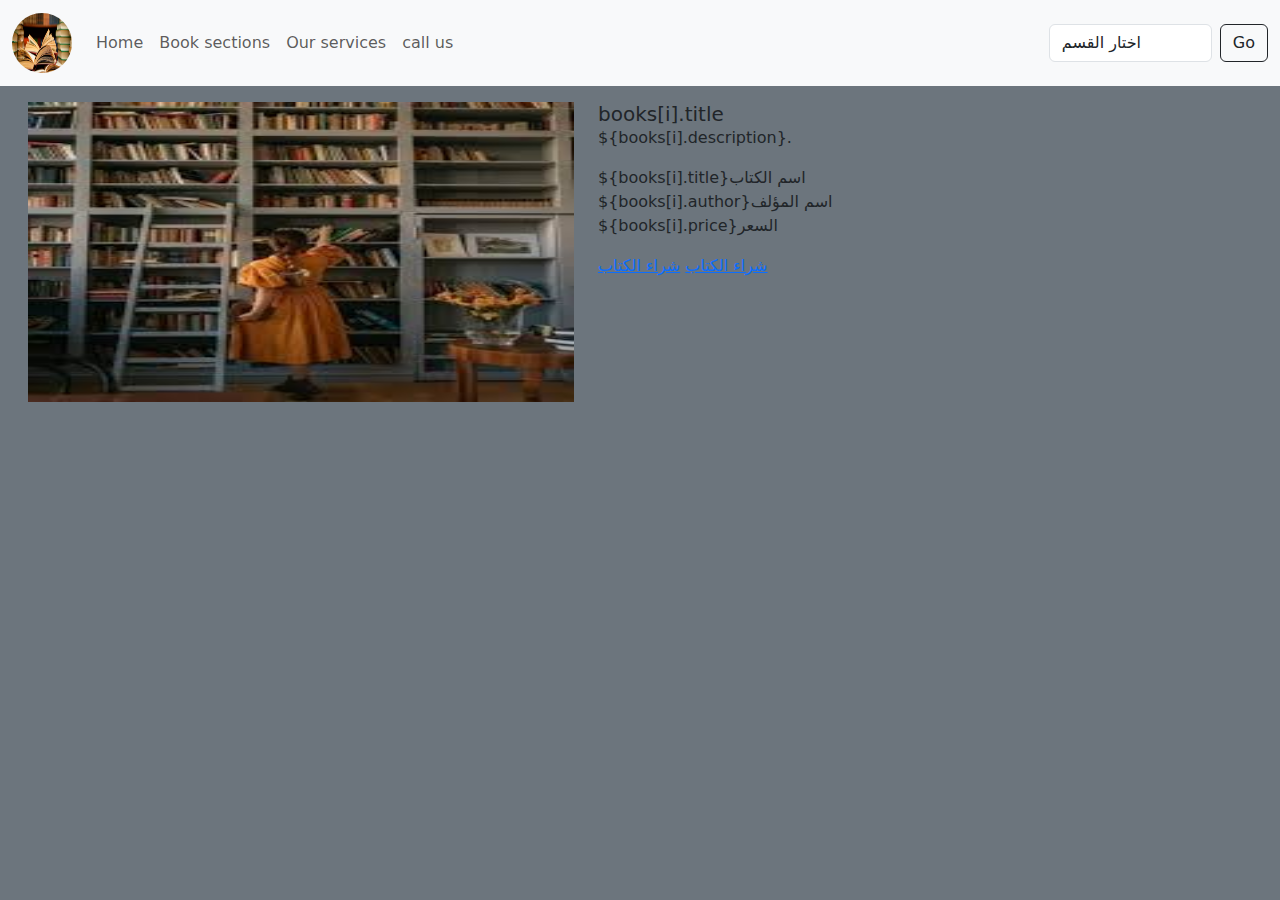
==== index copy.html @ cb01619b "اس2م التعshديل" ====
<!DOCTYPE html>
<html lang="en">
  <head>
    <meta charset="UTF-8" />
    <meta name="viewport" content="width=device-width, initial-scale=1.0" />
    <title>front</title>
    <link rel="stylesheet" href="css/all.min.css" />
    <link rel="stylesheet" href="css/bootstrap.min.css" />
    <link rel="stylesheet" />
    <link rel="stylesheet" href="css/style.css" />
  </head>
  <body class="bg-secondary">
    <!-- ------------------nav bar ----------------  -->
    <nav class="navbar navbar-expand-lg navbar-light bg-light">
      <div class="container-fluid">
        <a href="" class="navbar-brand">
          <img
            src="img/rptgtpxd-1396254731.avif"
            alt=""
            width="60 px"
            height="60 px"
            class="rounded-circle"
        /></a>
        <button
          class="navbar-toggler"
          type="button"
          data-bs-toggle="collapse"
          data-bs-target="#navbarSupportedContent"
          aria-controls="navbarSupportedContent"
          aria-expanded="false"
          aria-label="Toggle navigation"
        >
          <span class="navbar-toggler-icon"></span>
        </button>
        <div class="collapse navbar-collapse" id="navbarSupportedContent">
          <lu class="navbar-nav me-auto mb-2 mb-lg-0">
            <li class="nav-item">
              <a
                href="#"
                class="nav-link text-decoration-none"
                onclick="gitApiBook()"
                >Home</a
              >
            </li>
            <li class="nav-item">
              <a href="#" class="nav-link text-decoration-none"
                >Book sections</a
              >
            </li>
            <li class="nav-item">
              <a href="#" class="nav-link text-decoration-none">Our services</a>
            </li>
            <li class="nav-item">
              <a href="#" class="nav-link text-decoration-none">call us</a>
            </li>
          </lu>
          <form class="d-flex">
            <select
              id="inputSearch"
              class="form-control me-2"
              aria-label=".form-select-lg example"
            >
              <option selected>اختار القسم</option>
              <option value="advice-how-to-and-miscellaneous">كيف تعمل</option>
              <option value="paperback-nonfiction">التجارة</option>
              <option value="trade-fiction-paperback">التجارة و الطموح</option>
              <option value="hardcover-nonfiction">واقعى</option>
              <option value="Hardcover Fiction">الخيال</option>
              <option value="combined-print-and-e-book-nonfiction">
                الالكترونيات
              </option>
              <option value="combined-print-and-e-book-fiction">
                الالكترونيات و الخيال
              </option>
            </select>
            <button
              class="btn btn-outline-dark"
              type="button"
              onclick="(searchBooks())"
            >
              Go
            </button>
          </form>
        </div>
      </div>
    </nav>
    <!-- ================end nav bar +++++++++++++++++ -->
    <!-- =======================================+++++++++ -->

    <div id="ForSingelBook" class="container m-3">
      <div class="row">
        <div class="col col-md-6">
          <img src="img/images.jpeg" alt="" class="card-img-top w-100" height="300px" width="300 px"/>
        </div>
        <div class="col col-md-6">
          <div>
            <h5 class="card-title">books[i].title</h5>
            <p class="موضوع الكتاب">${books[i].description}.</p>

            <ul class=" list-unstyled">
              <li>${books[i].title}اسم الكتاب</li>
              <li>${books[i].author}اسم المؤلف</li>
              <li>${books[i].price}السعر</li>
            </ul>

            <a href="${books[i].buy_links[0].url}" class="card-link"
              >شراء الكتاب</a
            >
            <a href="${books[i].buy_links[1].url}" class="card-link"
              >شراء الكتاب</a
            >
          </div>
        </div>
      </div>
    </div>
    <!-- *************************** -->

    <!-- ***************************************** -->

    <script src="js/bootstrap.bundle.min.js"></script>

    <script src="js/book copy.js"></script>
  </body>
</html>
---- css/style.css ----
.w-h {
    height: 100vh;
    width: 100vh;
}
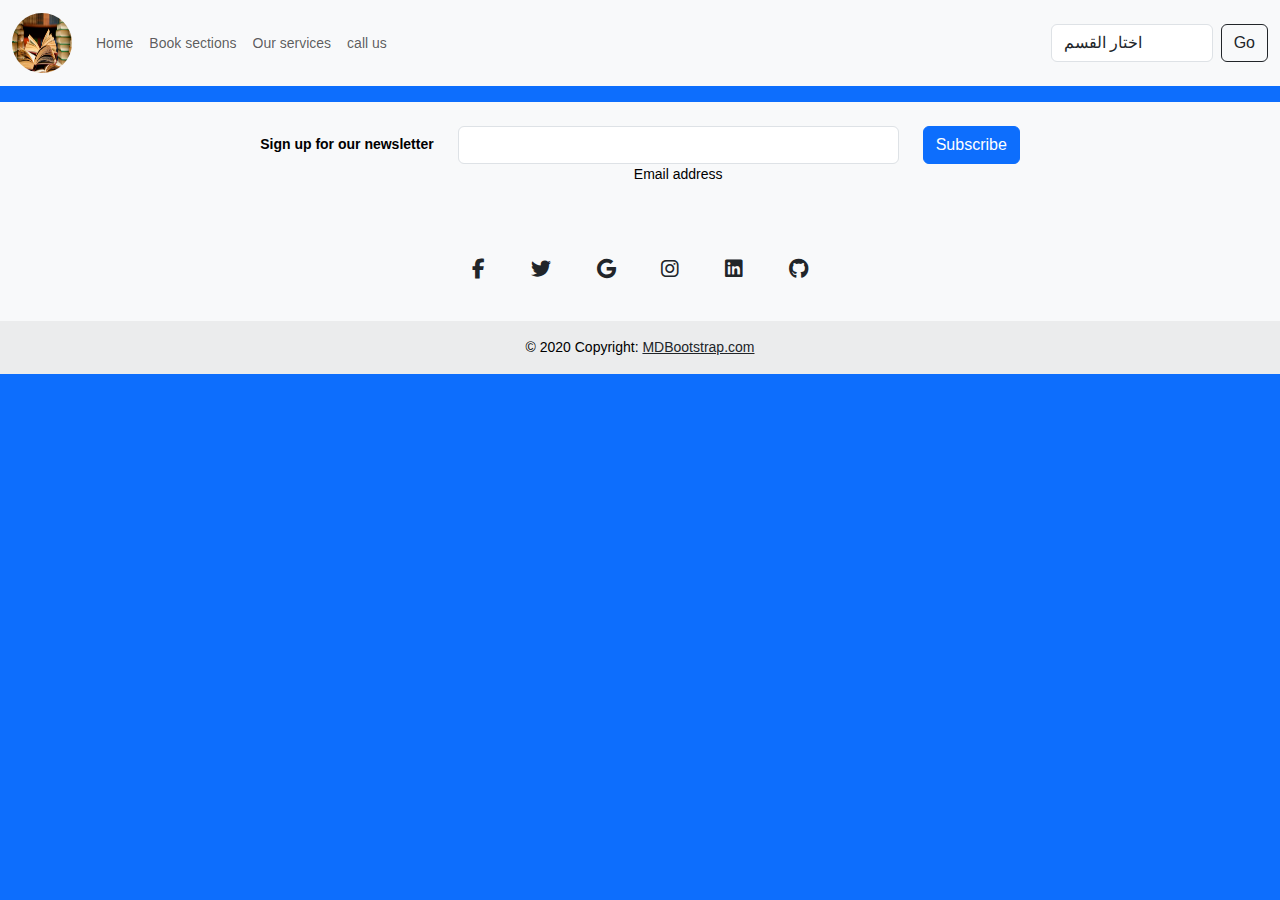
==== commit 50dfcd6c: "اس2ام التعshديل" ====
--- a/index copy.html
+++ b/index copy.html
@@ -7,9 +7,14 @@
     <link rel="stylesheet" href="css/all.min.css" />
     <link rel="stylesheet" href="css/bootstrap.min.css" />
     <link rel="stylesheet" />
+    <link
+      rel="stylesheet"
+      href="https://cdn.jsdelivr.net/npm/swiper@11/swiper-bundle.min.css"
+    />
+
     <link rel="stylesheet" href="css/style.css" />
   </head>
-  <body class="bg-secondary">
+  <body class="bg-primary">
     <!-- ------------------nav bar ----------------  -->
     <nav class="navbar navbar-expand-lg navbar-light bg-light">
       <div class="container-fluid">
@@ -85,37 +90,161 @@
       </div>
     </nav>
     <!-- ================end nav bar +++++++++++++++++ -->
-    <!-- =======================================+++++++++ -->
-
-    <div id="ForSingelBook" class="container m-3">
-      <div class="row">
-        <div class="col col-md-6">
-          <img src="img/images.jpeg" alt="" class="card-img-top w-100" height="300px" width="300 px"/>
-        </div>
-        <div class="col col-md-6">
-          <div>
-            <h5 class="card-title">books[i].title</h5>
-            <p class="موضوع الكتاب">${books[i].description}.</p>
-
-            <ul class=" list-unstyled">
-              <li>${books[i].title}اسم الكتاب</li>
-              <li>${books[i].author}اسم المؤلف</li>
-              <li>${books[i].price}السعر</li>
-            </ul>
-
-            <a href="${books[i].buy_links[0].url}" class="card-link"
-              >شراء الكتاب</a
-            >
-            <a href="${books[i].buy_links[1].url}" class="card-link"
-              >شراء الكتاب</a
-            >
-          </div>
-        </div>
-      </div>
+    <!-- ================swiper start +++++++++++++++++ -->
+
+ <!-- <div class="swiper mySwiper">
+    <div class="swiper-wrapper">
+      <div class="swiper-slide"><img src="img/alexandria.jpg" alt=""></div>
+      <div class="swiper-slide"><img src="img/Books17.jpg" alt=""></div>
+      <div class="swiper-slide"><img src="img/images.jpeg" alt=""></div>
+      <div class="swiper-slide"><img src="img/lovepik-library-to-find-books-picture_501427968.jpg" alt=""></div>
+      <div class="swiper-slide"><img src="img/pexels-photo-1370295.jpeg" alt=""></div>
+      <div class="swiper-slide"><img src="img/pngtree-an-open-book-next-to-a-pair-of-glasses-picture-image_2599835.jpg" alt=""></div>
+
+    </div>
+  </div> -->
+
+  <!-- ======================== end swpier===============+++++++++ -->
+
+    <div id="ForSingelBook" class="container m-3 ">
+    
+
+
+  
     </div>
     <!-- *************************** -->
 
     <!-- ***************************************** -->
+
+    <!-- ********************start footer********************* -->
+
+    <footer class="bg-body-tertiary text-center">
+      <!-- Grid container -->
+      <div class="container p-4 pb-0">
+        <!-- Section: Form -->
+        <section class="">
+          <form action="">
+            <!--Grid row-->
+            <div class="row d-flex justify-content-center">
+              <!--Grid column-->
+              <div class="col-auto">
+                <p class="pt-2">
+                  <strong>Sign up for our newsletter</strong>
+                </p>
+              </div>
+              <!--Grid column-->
+
+              <!--Grid column-->
+              <div class="col-md-5 col-12">
+                <!-- Email input -->
+                <div data-mdb-input-init class="form-outline mb-4">
+                  <input
+                    type="email"
+                    id="form5Example26"
+                    class="form-control"
+                  />
+                  <label class="form-label" for="form5Example26"
+                    >Email address</label
+                  >
+                </div>
+              </div>
+              <!--Grid column-->
+
+              <!--Grid column-->
+              <div class="col-auto">
+                <!-- Submit button -->
+                <button
+                  data-mdb-ripple-init
+                  type="submit"
+                  class="btn btn-primary mb-4"
+                >
+                  Subscribe
+                </button>
+              </div>
+              <!--Grid column-->
+            </div>
+            <!--Grid row-->
+          </form>
+        </section>
+        <!-- Section: Form -->
+      </div>
+      <!-- Grid container -->
+      <div class="container pt-4">
+        <!-- Section: Social media -->
+        <section class="mb-4">
+          <!-- Facebook -->
+          <a
+            data-mdb-ripple-init
+            class="btn btn-link btn-floating btn-lg text-body m-1"
+            href="#!"
+            role="button"
+            data-mdb-ripple-color="dark"
+            ><i class="fab fa-facebook-f"></i
+          ></a>
+
+          <!-- Twitter -->
+          <a
+            data-mdb-ripple-init
+            class="btn btn-link btn-floating btn-lg text-body m-1"
+            href="#!"
+            role="button"
+            data-mdb-ripple-color="dark"
+            ><i class="fab fa-twitter"></i
+          ></a>
+
+          <!-- Google -->
+          <a
+            data-mdb-ripple-init
+            class="btn btn-link btn-floating btn-lg text-body m-1"
+            href="#!"
+            role="button"
+            data-mdb-ripple-color="dark"
+            ><i class="fab fa-google"></i
+          ></a>
+
+          <!-- Instagram -->
+          <a
+            data-mdb-ripple-init
+            class="btn btn-link btn-floating btn-lg text-body m-1"
+            href="#!"
+            role="button"
+            data-mdb-ripple-color="dark"
+            ><i class="fab fa-instagram"></i
+          ></a>
+
+          <!-- Linkedin -->
+          <a
+            data-mdb-ripple-init
+            class="btn btn-link btn-floating btn-lg text-body m-1"
+            href="#!"
+            role="button"
+            data-mdb-ripple-color="dark"
+            ><i class="fab fa-linkedin"></i
+          ></a>
+          <!-- Github -->
+          <a
+            data-mdb-ripple-init
+            class="btn btn-link btn-floating btn-lg text-body m-1"
+            href="#!"
+            role="button"
+            data-mdb-ripple-color="dark"
+            ><i class="fab fa-github"></i
+          ></a>
+        </section>
+        <!-- Section: Social media -->
+      </div>
+      <!-- Grid container -->
+
+      <!-- Copyright -->
+      <div
+        class="text-center p-3"
+        style="background-color: rgba(0, 0, 0, 0.05)"
+      >
+        © 2020 Copyright:
+        <a class="text-body" href="https://mdbootstrap.com/">MDBootstrap.com</a>
+      </div>
+      <!-- Copyright -->
+    </footer>
 
     <script src="js/bootstrap.bundle.min.js"></script>
 
--- a/css/style.css
+++ b/css/style.css
@@ -1,6 +1,52 @@
-
-
 .w-h {
     height: 100vh;
     width: 100vh;
+}
+
+.color {
+    background: #6f42c1 !important
+}
+
+.color2 {
+    background: #ad91e2 !important
+}
+
+.color3 {
+    background: #1d132f !important
+}
+
+/* ===================== */
+body {
+    position: relative;
+    height: 100%;
+}
+
+body {
+    background: #eee;
+    font-family: Helvetica Neue, Helvetica, Arial, sans-serif;
+    font-size: 14px;
+    color: #000;
+    margin: 0;
+    padding: 0;
+}
+
+.swiper {
+    width: 100%;
+    height: 100%;
+}
+
+.swiper-slide {
+    text-align: center;
+    font-size: 18px;
+    background: #fff;
+    display: flex;
+    justify-content: center;
+    align-items: center;
+}
+
+.swiper-slide img {
+    display: block;
+    width: 100%;
+    height: 100%;
+    object-fit: cover;
 }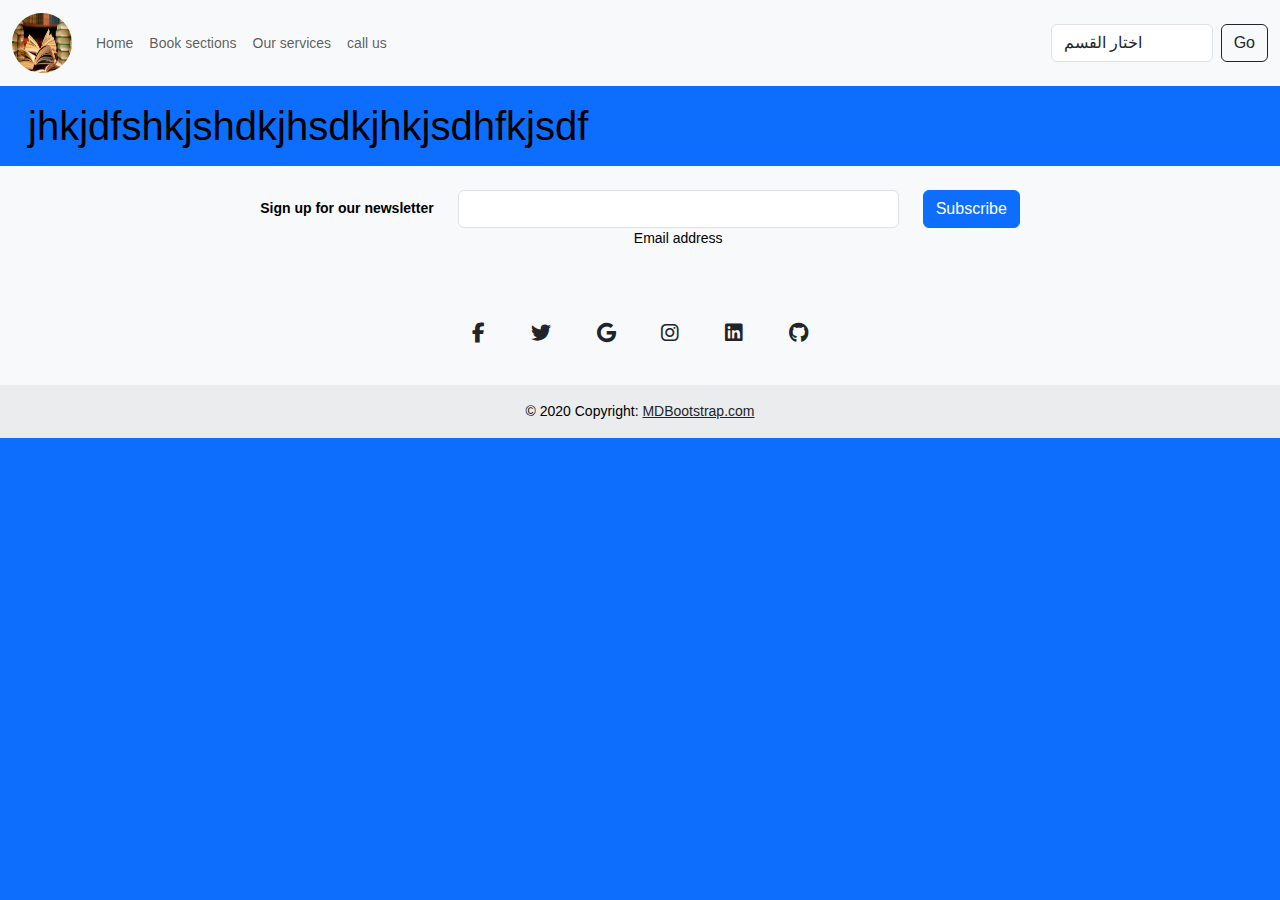
==== commit fbcfb9fd: "اس0م التعhديل" ====
--- a/index copy.html
+++ b/index copy.html
@@ -43,7 +43,7 @@
               <a
                 href="#"
                 class="nav-link text-decoration-none"
-                onclick="gitApiBook()"
+               onclick="hhhhh()"
                 >Home</a
               >
             </li>
@@ -108,7 +108,7 @@
 
     <div id="ForSingelBook" class="container m-3 ">
     
-
+<h1 >jhkjdfshkjshdkjhsdkjhkjsdhfkjsdf</h1>
 
   
     </div>
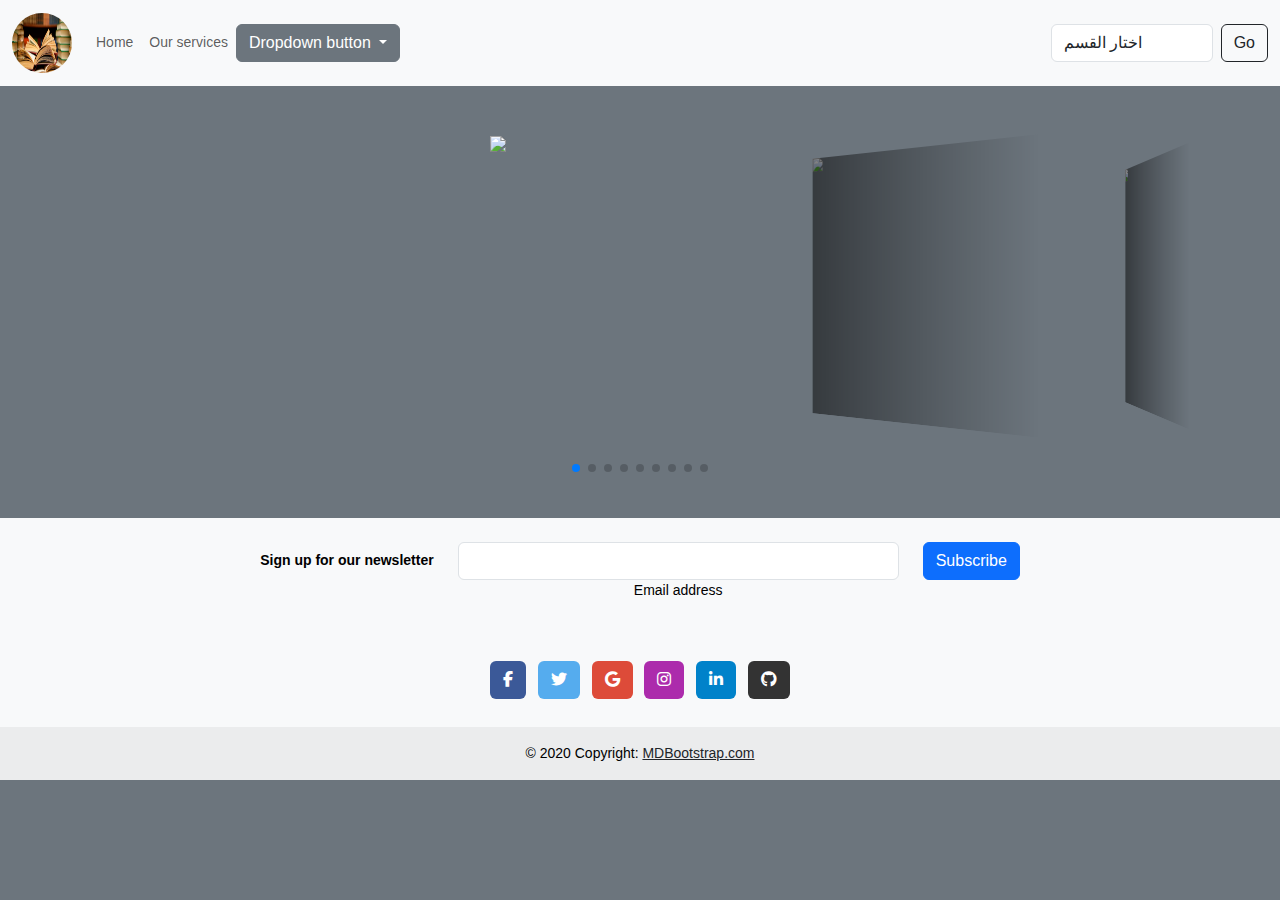
==== commit 218188b5: "اhسم التعhديل" ====
--- a/index copy.html
+++ b/index copy.html
@@ -7,15 +7,12 @@
     <link rel="stylesheet" href="css/all.min.css" />
     <link rel="stylesheet" href="css/bootstrap.min.css" />
     <link rel="stylesheet" />
-    <link
-      rel="stylesheet"
-      href="https://cdn.jsdelivr.net/npm/swiper@11/swiper-bundle.min.css"
-    />
-
-    <link rel="stylesheet" href="css/style.css" />
+      <link rel="stylesheet" href="https://cdn.jsdelivr.net/npm/swiper@11/swiper-bundle.min.css" />
+
+    <link rel="stylesheet" href="css/style copy.css" />
   </head>
-  <body class="bg-primary">
-    <!-- ------------------nav bar ----------------  -->
+  <body class="bg-secondary">
+    <!-- -----------------1-nav bar ----------------  -->
     <nav class="navbar navbar-expand-lg navbar-light bg-light">
       <div class="container-fluid">
         <a href="" class="navbar-brand">
@@ -42,22 +39,37 @@
             <li class="nav-item">
               <a
                 href="#"
+                onclick="gitApiBook()"
                 class="nav-link text-decoration-none"
-               onclick="hhhhh()"
                 >Home</a
               >
             </li>
-            <li class="nav-item">
-              <a href="#" class="nav-link text-decoration-none"
-                >Book sections</a
-              >
-            </li>
+
             <li class="nav-item">
               <a href="#" class="nav-link text-decoration-none">Our services</a>
             </li>
-            <li class="nav-item">
-              <a href="#" class="nav-link text-decoration-none">call us</a>
-            </li>
+            <div class="dropdown" onclick="(drowpDownApi())" id="drowpDownApi">
+                <button
+                  class="btn btn-secondary dropdown-toggle"
+                  type="button"
+                  data-bs-toggle="dropdown"
+                  aria-expanded="false"
+                >
+                  Dropdown button
+                </button>
+                <ul class="dropdown-menu" >
+                  <li><a class="dropdown-item" value="advice-how-to-and-miscellaneous" href="#">Action</a></li>
+                  <li><a class="dropdown-item" value="paperback-nonfiction" href="#">Another action</a></li>
+                  <li><a class="dropdown-item" value="trade-fiction-paperback" href="#">Action</a></li>
+                  <li><a class="dropdown-item" value="hardcover-nonfiction" href="#">Another action</a></li>
+                  <li><a class="dropdown-item" value="Hardcover Fiction" href="#">Action</a></li>
+                  <li><a class="dropdown-item" value="combined-print-and-e-book-nonfiction" href="#">Another action</a></li>
+                  <li><a class="dropdown-item" value="combined-print-and-e-book-fiction" href="#">Another action</a></li>
+                  <li>
+                    <a class="dropdown-item" href="#">Something else here</a>
+                  </li>
+                </ul>
+              </div>
           </lu>
           <form class="d-flex">
             <select
@@ -89,35 +101,52 @@
         </div>
       </div>
     </nav>
-    <!-- ================end nav bar +++++++++++++++++ -->
-    <!-- ================swiper start +++++++++++++++++ -->
-
- <!-- <div class="swiper mySwiper">
+    <!-- ===============1=end nav bar ========= -->
+
+    <!-- ===========2=start swiper============= -->
+  <div class="swiper mySwiper">
     <div class="swiper-wrapper">
-      <div class="swiper-slide"><img src="img/alexandria.jpg" alt=""></div>
-      <div class="swiper-slide"><img src="img/Books17.jpg" alt=""></div>
-      <div class="swiper-slide"><img src="img/images.jpeg" alt=""></div>
-      <div class="swiper-slide"><img src="img/lovepik-library-to-find-books-picture_501427968.jpg" alt=""></div>
-      <div class="swiper-slide"><img src="img/pexels-photo-1370295.jpeg" alt=""></div>
-      <div class="swiper-slide"><img src="img/pngtree-an-open-book-next-to-a-pair-of-glasses-picture-image_2599835.jpg" alt=""></div>
-
+      <div class="swiper-slide">
+        <img src="https://swiperjs.com/demos/images/nature-1.jpg" />
+      </div>
+      <div class="swiper-slide">
+        <img src="https://swiperjs.com/demos/images/nature-2.jpg" />
+      </div>
+      <div class="swiper-slide">
+        <img src="https://swiperjs.com/demos/images/nature-3.jpg" />
+      </div>
+      <div class="swiper-slide">
+        <img src="https://swiperjs.com/demos/images/nature-4.jpg" />
+      </div>
+      <div class="swiper-slide">
+        <img src="https://swiperjs.com/demos/images/nature-5.jpg" />
+      </div>
+      <div class="swiper-slide">
+        <img src="https://swiperjs.com/demos/images/nature-6.jpg" />
+      </div>
+      <div class="swiper-slide">
+        <img src="https://swiperjs.com/demos/images/nature-7.jpg" />
+      </div>
+      <div class="swiper-slide">
+        <img src="https://swiperjs.com/demos/images/nature-8.jpg" />
+      </div>
+      <div class="swiper-slide">
+        <img src="https://swiperjs.com/demos/images/nature-9.jpg" />
+      </div>
     </div>
-  </div> -->
-
-  <!-- ======================== end swpier===============+++++++++ -->
-
-    <div id="ForSingelBook" class="container m-3 ">
-    
-<h1 >jhkjdfshkjshdkjhsdkjhkjsdhfkjsdf</h1>
-
-  
+    <div class="swiper-pagination"></div>
+  </div>
+    <!-- ===========2=end swiper============= -->
+
+
+    <!-- =================3= start bady========= -->
+    <div class="suction container m-3" id="ForSingelBook">
+      <div class="row m-3 justify-content-center" id="bookInner"></div>
     </div>
-    <!-- *************************** -->
-
-    <!-- ***************************************** -->
-
-    <!-- ********************start footer********************* -->
-
+    <!--========3= end bady======== -->
+
+
+    <!-- ***************4**start footer ************************ -->
     <footer class="bg-body-tertiary text-center">
       <!-- Grid container -->
       <div class="container p-4 pb-0">
@@ -175,59 +204,59 @@
           <!-- Facebook -->
           <a
             data-mdb-ripple-init
-            class="btn btn-link btn-floating btn-lg text-body m-1"
-            href="#!"
-            role="button"
-            data-mdb-ripple-color="dark"
+            class="btn text-white btn-floating m-1"
+            style="background-color: #3b5998"
+            href="#!"
+            role="button"
             ><i class="fab fa-facebook-f"></i
           ></a>
 
           <!-- Twitter -->
           <a
             data-mdb-ripple-init
-            class="btn btn-link btn-floating btn-lg text-body m-1"
-            href="#!"
-            role="button"
-            data-mdb-ripple-color="dark"
+            class="btn text-white btn-floating m-1"
+            style="background-color: #55acee"
+            href="#!"
+            role="button"
             ><i class="fab fa-twitter"></i
           ></a>
 
           <!-- Google -->
           <a
             data-mdb-ripple-init
-            class="btn btn-link btn-floating btn-lg text-body m-1"
-            href="#!"
-            role="button"
-            data-mdb-ripple-color="dark"
+            class="btn text-white btn-floating m-1"
+            style="background-color: #dd4b39"
+            href="#!"
+            role="button"
             ><i class="fab fa-google"></i
           ></a>
 
           <!-- Instagram -->
           <a
             data-mdb-ripple-init
-            class="btn btn-link btn-floating btn-lg text-body m-1"
-            href="#!"
-            role="button"
-            data-mdb-ripple-color="dark"
+            class="btn text-white btn-floating m-1"
+            style="background-color: #ac2bac"
+            href="#!"
+            role="button"
             ><i class="fab fa-instagram"></i
           ></a>
 
           <!-- Linkedin -->
           <a
             data-mdb-ripple-init
-            class="btn btn-link btn-floating btn-lg text-body m-1"
-            href="#!"
-            role="button"
-            data-mdb-ripple-color="dark"
-            ><i class="fab fa-linkedin"></i
+            class="btn text-white btn-floating m-1"
+            style="background-color: #0082ca"
+            href="#!"
+            role="button"
+            ><i class="fab fa-linkedin-in"></i
           ></a>
           <!-- Github -->
           <a
             data-mdb-ripple-init
-            class="btn btn-link btn-floating btn-lg text-body m-1"
-            href="#!"
-            role="button"
-            data-mdb-ripple-color="dark"
+            class="btn text-white btn-floating m-1"
+            style="background-color: #333333"
+            href="#!"
+            role="button"
             ><i class="fab fa-github"></i
           ></a>
         </section>
@@ -245,8 +274,10 @@
       </div>
       <!-- Copyright -->
     </footer>
+    <!-- ***************4**end footer ************************ -->
 
     <script src="js/bootstrap.bundle.min.js"></script>
+  <script src="https://cdn.jsdelivr.net/npm/swiper@11/swiper-bundle.min.js"></script>
 
     <script src="js/book copy.js"></script>
   </body>
--- a/css/style copy.css
+++ b/css/style copy.css
@@ -0,0 +1,49 @@
+.w-h {
+    height: 100vh;
+    width: 100vh;
+}
+
+.color {
+    background: #6f42c1 !important
+}
+
+.color2 {
+    background: #ad91e2 !important
+}
+
+.color3 {
+    background: #1d132f !important
+}
+
+/* ===================== */
+body {
+    position: relative;
+    height: 100%;
+}
+
+body {
+    background: #eee;
+    font-family: Helvetica Neue, Helvetica, Arial, sans-serif;
+    font-size: 14px;
+    color: #000;
+    margin: 0;
+    padding: 0;
+}
+
+.swiper {
+    width: 100%;
+    padding-top: 50px;
+    padding-bottom: 50px;
+}
+
+.swiper-slide {
+    background-position: center;
+    background-size: cover;
+    width: 300px;
+    height: 300px;
+}
+
+.swiper-slide img {
+    display: block;
+    width: 100%;
+}